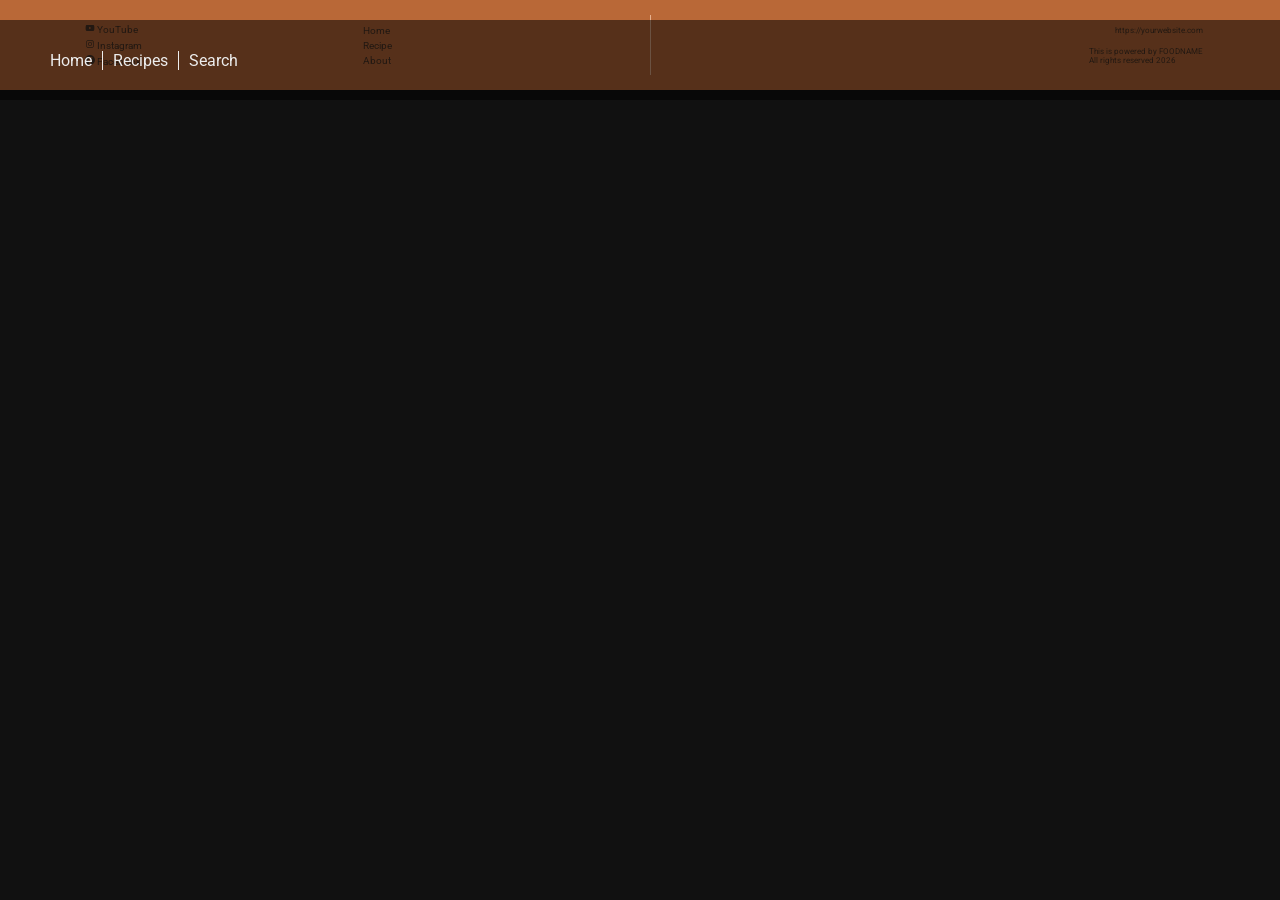
==== recipe-details.html @ 73b542ff "Initial commit" ====
<!DOCTYPE html>
<html lang="en">

<head>
    <meta charset="UTF-8">
    <meta name="viewport" content="width=device-width, initial-scale=1.0">
    <title>Document</title>

    <link rel="preconnect" href="https://fonts.googleapis.com">
    <link rel="preconnect" href="https://fonts.gstatic.com" crossorigin>
    <link href="https://fonts.googleapis.com/css2?family=Roboto:ital,wght@0,100..900;1,100..900&display=swap"
        rel="stylesheet">

    <link rel="stylesheet" href="css/style.css">
</head>

<body>
    <div class="container">

        <!-- Navigation -->
        <nav class="navigation">
            <div class="menu-container">
                <ul>
                    <li><a href="index.html">Home</a></li>
                    <li><a href="">Recipes</a></li>
                    <li><a href="">Search</a></li>
                </ul>
            </div>

        </nav>

       






        
 <!-- Footer -->
        <section class="footer">


<footer class="site-footer">

    <!-- Social media links -->
    <div class="footer-social">

        <a href="https://www.youtube.com/">
            <i class="fa-brands fa-youtube"></i>
            <span><svg xmlns="http://www.w3.org/2000/svg" width="1em" height="1em" viewBox="0 0 1024 1024">
	<path d="M0 0h1024v1024H0z" fill="none" />
	<path fill="currentColor" d="M941.3 296.1a112.3 112.3 0 0 0-79.2-79.3C792.2 198 512 198 512 198s-280.2 0-350.1 18.7A112.12 112.12 0 0 0 82.7 296C64 366 64 512 64 512s0 146 18.7 215.9c10.3 38.6 40.7 69 79.2 79.3C231.8 826 512 826 512 826s280.2 0 350.1-18.8c38.6-10.3 68.9-40.7 79.2-79.3C960 658 960 512 960 512s0-146-18.7-215.9M423 646V378l232 133z" />
</svg>
                YouTube
                
</span>
        </a>

        <a href="https://www.instagram.com/">
            <i class="fa-brands fa-instagram"></i>
            <span> <svg xmlns="http://www.w3.org/2000/svg" width="1em" height="1em" viewBox="0 0 1024 1024">
	<path d="M0 0h1024v1024H0z" fill="none" />
	<path fill="currentColor" d="M512 306.9c-113.5 0-205.1 91.6-205.1 205.1S398.5 717.1 512 717.1S717.1 625.5 717.1 512S625.5 306.9 512 306.9m0 338.4c-73.4 0-133.3-59.9-133.3-133.3S438.6 378.7 512 378.7S645.3 438.6 645.3 512S585.4 645.3 512 645.3m213.5-394.6c-26.5 0-47.9 21.4-47.9 47.9s21.4 47.9 47.9 47.9s47.9-21.3 47.9-47.9a47.84 47.84 0 0 0-47.9-47.9M911.8 512c0-55.2.5-109.9-2.6-165c-3.1-64-17.7-120.8-64.5-167.6c-46.9-46.9-103.6-61.4-167.6-64.5c-55.2-3.1-109.9-2.6-165-2.6c-55.2 0-109.9-.5-165 2.6c-64 3.1-120.8 17.7-167.6 64.5C132.6 226.3 118.1 283 115 347c-3.1 55.2-2.6 109.9-2.6 165s-.5 109.9 2.6 165c3.1 64 17.7 120.8 64.5 167.6c46.9 46.9 103.6 61.4 167.6 64.5c55.2 3.1 109.9 2.6 165 2.6c55.2 0 109.9.5 165-2.6c64-3.1 120.8-17.7 167.6-64.5c46.9-46.9 61.4-103.6 64.5-167.6c3.2-55.1 2.6-109.8 2.6-165m-88 235.8c-7.3 18.2-16.1 31.8-30.2 45.8c-14.1 14.1-27.6 22.9-45.8 30.2C695.2 844.7 570.3 840 512 840s-183.3 4.7-235.9-16.1c-18.2-7.3-31.8-16.1-45.8-30.2c-14.1-14.1-22.9-27.6-30.2-45.8C179.3 695.2 184 570.3 184 512s-4.7-183.3 16.1-235.9c7.3-18.2 16.1-31.8 30.2-45.8s27.6-22.9 45.8-30.2C328.7 179.3 453.7 184 512 184s183.3-4.7 235.9 16.1c18.2 7.3 31.8 16.1 45.8 30.2c14.1 14.1 22.9 27.6 30.2 45.8C844.7 328.7 840 453.7 840 512s4.7 183.2-16.2 235.8" />
</svg>


                Instagram

            </span>
        </a>

        <a href="https://www.facebook.com/">
            <i class="fa-brands fa-facebook"></i>
            <span><svg xmlns="http://www.w3.org/2000/svg" width="1em" height="1em" viewBox="0 0 24 24">
	<path d="M0 0h24v24H0z" fill="none" />
	<g fill="none">
		<g clip-path="url(#SVGXv8lpc2Y)">
			<path fill="currentColor" fill-rule="evenodd" d="M0 12.067C0 18.034 4.333 22.994 10 24v-8.667H7V12h3V9.333c0-3 1.933-4.666 4.667-4.666c.866 0 1.8.133 2.666.266V8H15.8c-1.467 0-1.8.733-1.8 1.667V12h3.2l-.533 3.333H14V24c5.667-1.006 10-5.966 10-11.933C24 5.43 18.6 0 12 0S0 5.43 0 12.067" clip-rule="evenodd" />
		</g>
		<defs>
			<clipPath id="SVGXv8lpc2Y">
				<path fill="#fff" d="M0 0h24v24H0z" />
			</clipPath>
		</defs>
	</g>
</svg>

                Facebook
            </span>
        </a>

    </div>

    <!-- Navigation links -->
    <div class="footer-menu">

        <a href="#">Home</a>
        <a href="#">Recipe</a>
        <a href="#">About</a>

    </div>

    <!-- Vertical separator -->
    <div class="footer-divider"></div>

    <!-- Website information -->
    <div class="footer-info">

        <p class="footer-url">
            https://yourwebsite.com
        </p>

        <div class="footer-copyright">
            <i class="fa-regular fa-copyright"></i>
            <span> This is powered by FOODNAME<br>
            All rights reserved 2026</span>
        </div>

    </div>

</footer>




        </section>
---- css/style.css ----
:root{
/*Dimensions*/
    --width-full:100%;
    --width-12col: 1200px;

    /*Grid settings*/
    --grid-gap: 10px;
    --padding-default: 20px;

/*colours */
--background-color-navigation: #00000088;
--background-color-light: #ededed;
--background-color-dark-bg: #111111;
--primary-color: #bf5b23; 
--color-ligh: #ededed;
--color-dark: #373737;
--color-white: #ffffff;


/* color swatch for catagories */
--category-seafood: #3e30e2;
--category-chicken: #299c8e;
--category-meat: #d09189;
--category-veg: #298f3f;
--category-dessert: #9374eb;
--category-snacks: #9a951e;
--category-pasta: #bf5b23;
}


/* reset css*/
*{
    padding: 0;
    margin: 0;
    box-sizing: border-box;
}


/* data category setup */
div[data-category="seafood"] {
    border-left: 1px solid var(--category-seafood);
}

p[data-category="seafood"] {
    color: var(--category-seafood);
}

span[data-category="seafood"] {
    color: var(--category-seafood);
}

div[data-category="chicken"] {
    border-left: 1px solid var(--category-chicken);
}

p[data-category="chicken"] {
    color: var(--category-chicken);
}

span[data-category="chicken"] {
    color: var(--category-chicken);
}

div[data-category="vegetarian"] {
    border-left: 1px solid var(--category-veg);
}

p[data-category="vegetarian"] {
    color: var(--category-veg);
}

span[data-category="vegetarian"] {
    color: var(--category-veg);
}

div[data-category="pasta"] {
    border-left: 1px solid var(--category-pasta);
}

p[data-category="pasta"] {
    color: var(--category-pasta);
}

span[data-category="pasta"] {
    color: var(--category-pasta);
}

div[data-category="snacks"] {
    border-left: 1px solid var(--category-snacks);
}

p[data-category="snacks"] {
    color: var(--category-snacks);
}

span[data-category="snacks"] {
    color: var(--category-snacks);
}

div[data-category="meat"] {
    border-left: 1px solid var(--category-meat);
}

p[data-category="meat"] {
    color: var(--category-meat);
}

span[data-category="meat"] {
    color: var(--category-meat);
}

div[data-category="dessert"] {
    border-left: 1px solid var(--category-dessert);
}

p[data-category="dessert"] {
    color: var(--category-dessert);
}

span[data-category="dessert"] {
    color: var(--category-dessert);
}

body{
width: var(--width-full);
font-family: 'Roboto' , sans-serif;
background-color: var(--background-color-dark-bg);
position: relative;
}

.navigation,.hero, .image-section, .footer {
    width: var(--width-full);
}

.todays_recipes, .categories, .content-area {
    width: var(--width-12col); 
    margin: 0 auto 0 auto;
}

.container{
    display: grid;
    grid-template-rows: auto;
    gap: var(--grid-gap);
    width: var(--width-full);
}

.hamburger-menu{
    display: none;
}

.mobile-menu{
    display: none;
}

.navigation{
    width: var(--width-full);
    height: 80px;
    background-color: var(--background-color-navigation);
    padding: 20px;
    display: flex;
    justify-content: center;
    align-items: center;
    z-index: 10;
    position: absolute;
    top: 20px;
    left: 0;
}

.navigation.fixed{
    position: fixed;
    top: 0;
}


.menu-container{
    width: var(--width-12col);
}

.menu-container ul {
    display: flex;
}

.menu-container ul li{
    list-style: none;
}

.menu-container a {
    color: var(--background-color-light);
    text-decoration: none;
    padding: 0 10px;
    border-right: 1px solid var(--background-color-light);
}

.menu-container li:last-child a{
border: none;
}

.menu-container a:hover {
    color: var(--primary-color);
}

.hero{
    display: flex;
    justify-content: center;
    color: var(--background-color-light);
    width: var(--width-full);
    min-height: 600px;
    height: auto;
    margin: 0;
    background-image: url('https://picsum.photos/1920/800');
    background-size: cover;
    background-position: center;
}

.hero-container {
    display: grid;
    grid-template-columns: repeat(12, 1fr);
    grid-template-rows: auto auto auto;
    gap: var(--grid-gap);
    width: var(--width-12col);
}


.hero-text{
    grid-column: 1/span 4;
    grid-row: 1;
    margin-top: 200px;
}

.hero-text h4{
    font-size: 34px;
    font-weight: 400;

    text-shadow: 1px 1px #00000088;
}

.hero-text h6{
    font-size: 12px;
    font-weight: 400;
    margin: 5px 0;

    text-shadow: 1px 1px #00000088;
}

.hero-search{
    grid-column: 2/ span 3;
    grid-row: 2;
}

.search-box{
display: flex;
align-items: center;
position: relative;
}


.search-input{
background-color: transparent;
border-radius: 5px;
border-color: 1px solid var(--background-color-light);
outline: none;
color: var(--background-color-light);
padding: 10px 20px 10px 40px;
}

.search-input::placeholder {
    color: var(--background-color-light);
}

.search-icon {
    position: absolute;
    left: 10px;
    display: flex;
    align-items: center;
}

/* Todays recipes starts */
.todays_recipes{
    height: fit-content;
    width: var(--width-12col);
    display: grid;
    grid-template-columns: 1fr;
    grid-template-rows: 130px auto;
    gap: var(--grid-gap);
}


.todays_recipes_content_block_image img{
    height: 200px;
    width: 100%;
    background-size:cover;
    background-position: center;
}

.todays_recipes_headline {
    font-size: 37px;
    color: var(--background-color-light);
    height: 60px;
    font-weight:700;
    margin: 70px 0 0 0;
    display: flex;
    justify-content: flex-start;
    align-items: center;
    border-bottom: 1px solid var(--background-color-light);
    text-transform: uppercase;
}

.todays_recipes_content{
    display: grid;
    grid-template-columns: repeat(4, 1fr);
    gap: var(--grid-gap);
    height: fit-content;
    width: var(--width-12col);
}

.todays_recipes_content_block{
    background-color: var(--background-color-light);
    position: relative;
    display: flex;
    flex-direction: column;
    border-radius: 5px;
}

.todays_recipes_content_block_text{
    padding: 20px;
    color: var(--color-dark);
    display: flex;
    flex-direction: column;
    justify-content: space-between;
    flex: 1;
}

.todays_recipes_content_block_text h5{
    font-size: 20px;
    font-weight: 700;
    margin-bottom: 10px;
    text-transform: uppercase;
}

.todays_recipes_content_block_text p{
    font-size: 16px;
}


.todays_recipes_content_bottom_area{
    display: flex;
    justify-content: space-between;
    margin-top: 20px;
}

.todays_recipes_content_bottom_area_left{
    display: flex;
    flex-direction: column;
    justify-content: space-between;
    padding: 0 0 0 10px;
}

.todays_recipes_content_bottom_area_left p{
    font-size: 14px;
    font-weight: 400;
    text-transform: uppercase;
}

.todays_recipes_content_bottom_area_right button{
    background-color: var(--color-dark);
    border: 1px solid var(--color-ligh);
    font-size: 14px;
    font-weight: 700;
    cursor: pointer;
    padding: 8px 16px;
    border-radius: 5px;
}

.todays_recipes_content_bottom_area_right button a{
    color: var(--color-white);
    text-decoration: none;
    text-transform: uppercase;
    font-size: 12px;
    transition: 0.3s;
}

.todays_recipes_content_bottom_area_right button a:hover {
    color: var(--primary-color);
}

/* Categories section start */
.categories{
    width: var(--width-12col);
}

.categories_content{
    background-color: var(--background-color-light);
    /* add gradient */
    border-radius: 5px;
    margin: 10px auto;
    padding: 20px 0;
    display: flex;
    justify-content: space-evenly;
    gap: var(--grid-gap);
}

.categories_content_block {
    display: flex;
    justify-content: center;
    align-items: center;
    flex-direction: column;
    font-size: 16px;
    font-weight: 700;
    text-transform: uppercase;
}

.categories_content_block svg {
    font-size: 40px;
}

.categories_content_block p {
    padding-top: 5px;
}

.image_section{
    height: 400px;
    width: var(--width-full);
    display: flex;
    justify-content: center;
    background-image: url("https://picsum.photos/1920/400");
    background-size: cover;
    background-position: center;
    clip-path: polygon(0 0, 100% 15%, 100% 100%, 0% 100%);
}

.image_section_controller{
    width: var(--width-12col);
    display: grid;
    grid-template-columns: repeat(12, 1fr);
    grid-template-rows: 100px auto 50px;
}

.image_section_box{
    grid-row: 2;
    background-color: var(--background-color-light);
    height: fit-content;
    padding: 30px;
    grid-column: 9/span 4;
}

.image_section_box h4 {
    color: var(--primary-color);
    font-size: 22px;
    text-transform:uppercase ;
    font-weight: 700;
    padding: 10px 0;
}

.image_section_box p{
    color: var(--background-color-dark-bg);
    font-size: 16px;
}


/* In the Kitchen */

.in_the_kitchen {
    font-size: 37px;
    color: var(--background-color-light);
    height: 60px;
    font-weight:700;
    margin: 70px;
    display: flex;
    justify-content: flex-start;
    align-items: center;
    border-bottom: 1px solid var(--background-color-light);
    text-transform: uppercase;
}

.in_the_kitchen{
    display: grid;
    grid-template-columns: repeat(4, 1fr);
    gap: var(--grid-gap);
    height: fit-content;
    width: var(--width-12col);
}


/* The six rectangles */
.kitchen-cards {
    display: grid;
    grid-template-columns: 1fr 1fr;
    gap: 0;
    width: 100%;
}

/* Every rectangle */
.card {
    min-width: 0;
    height: 320px;
}

/* Rectangles with text */
.text-card {
    background-color: #eaeaea;
    color: #333333;

    display: flex;
    align-items: center;
    padding: 35px;
}

/* Keep the text in a neat block */
.card-content {
    width: 100%;
    max-width: 380px;
    margin: 0 auto;
}

/* Small category label */
.category {
    font-size: 14px;
    font-weight: bold;
    margin-bottom: 10px;
}

.category::before {
    content: "";
    display: inline-block;
    width: 2px;
    height: 12px;
    background-color: #b96230;
    margin-right: 9px;
}

/* Orange heading */
.text-card h2 {
    color: #b96230;
    font-size: 20px;
    margin: 0 0 12px;
}

/* Description */
.text-card p:not(.category) {
    font-size: 14px;
    line-height: 1.3;
    margin-bottom: 28px;
}

/* Button */
.card-button {
    display: inline-block;
    min-width: 155px;
    padding: 10px 25px;

    background-color: #333333;
    color: white;
    text-align: center;
    text-decoration: none;
    border-radius: 4px;
}

.card-button:hover {
    background-color: #b96230;
}

/* Rectangles containing photos */
.image-card {
    overflow: hidden;
}

.image-card img {
    width: 100%;
    height: 100%;
    display: block;
    object-fit: cover;
}




/* FOOTER BACKGROUND */
.site-footer {
    background-color: #b96837;
    color: #493326;

    width: 100%;
    min-height: 80px;

    display: grid;

    /* Four sections */
    grid-template-columns: 1fr 1fr 1px 2fr;

    align-items: center;

    padding: 15px 6%;
    gap: 20px;
}

/* SOCIAL MEDIA */
.footer-social {
    display: flex;
    flex-direction: column;
    gap: 4px;
}

.footer-social a {
    display: flex;
    align-items: center;
    gap: 8px;

    color: #493326;
    text-decoration: none;
    font-size: 10px;
}

.footer-social i {
    font-size: 11px;
}

/* MENU */
.footer-menu {
    display: flex;
    flex-direction: column;
    gap: 4px;
}

.footer-menu a {
    color: #493326;
    text-decoration: none;
    font-size: 10px;
}

/* VERTICAL LINE */
.footer-divider {
    width: 1px;
    height: 60px;
    background-color: #e6b18f;
}

/* RIGHT SIDE */
.footer-info {
    display: flex;
    flex-direction: column;
    align-items: flex-end;
    gap: 12px;
}

.footer-url {
    font-size: 8px;
    margin: 0;
    overflow-wrap: anywhere;
    text-align: right;
}

.footer-copyright {
    display: flex;
    align-items: center;
    gap: 6px;
    font-size: 8px;
    text-align: left;
}

.footer-copyright i {
    font-size: 12px;
}

.footer-social a:hover,
.footer-menu a:hover {
    color: #ffffff;
}




/* MOBILE */
@media (max-width: 600px) {

    .site-footer {
        grid-template-columns: 1fr 1fr;
        gap: 25px;
        padding: 25px;
    }

    .footer-divider {
        display: none;
    }

    .footer-info {
        align-items: flex-start;
    }

}







@media (width <= 768px) {
    :root{
        --width-12col: 100%;
    }

    body{}

.menu-container{
    display:none;
}

    .hamburger-menu{
        display: block;
        font-size: 24px;
        color: var(--color-ligh);
    }

    .mobile-menu{
        display: block;
        position: fixed;
        top: 0;
        right: 0;
        width: 250px;
        height: 100%;
        background-color: var(--color-dark);
        opacity: 0;
        z-index: 1000;
        visibility: hidden;
        transform: translateX(100%);
    }

    .mobile-menu.open{
        transform: translateX(0);
        visibility: visible;
        opacity: 1;
    }

    .mobile-menu ul{
        padding: 0;
    }

    .menu-mobile ul li {
        list-style: none;
        padding: 15px;
    }

    .mobile-menu ul li a {
        text-decoration: none;
        color: var(--color-ligh);
        text-transform: uppercase;
        font-weight: 700;
        padding: 12px;
    }

    .todays_recipes_content {
        grid-template-columns: repeat(1, 1fr);
        margin: 0 auto;
        width: calc(100% - 20px);

    }

    .categories_content{
        flex-wrap: wrap;
        justify-content: flex-start;
        
    }

    .categories_content_block{
        width: 30%;

    }

    .image_section{
        display: none;
    }

    /*no sure if leave it like this or center it or some*/
    .hero-text{
    grid-column: 2 / span 4;
    grid-row: 1;
    margin-top: 150px;
    color: var(--background-color-light);
    }

    /*no va no se que le pica*/

   .hero-search{
    justify-content: center;
    }








}
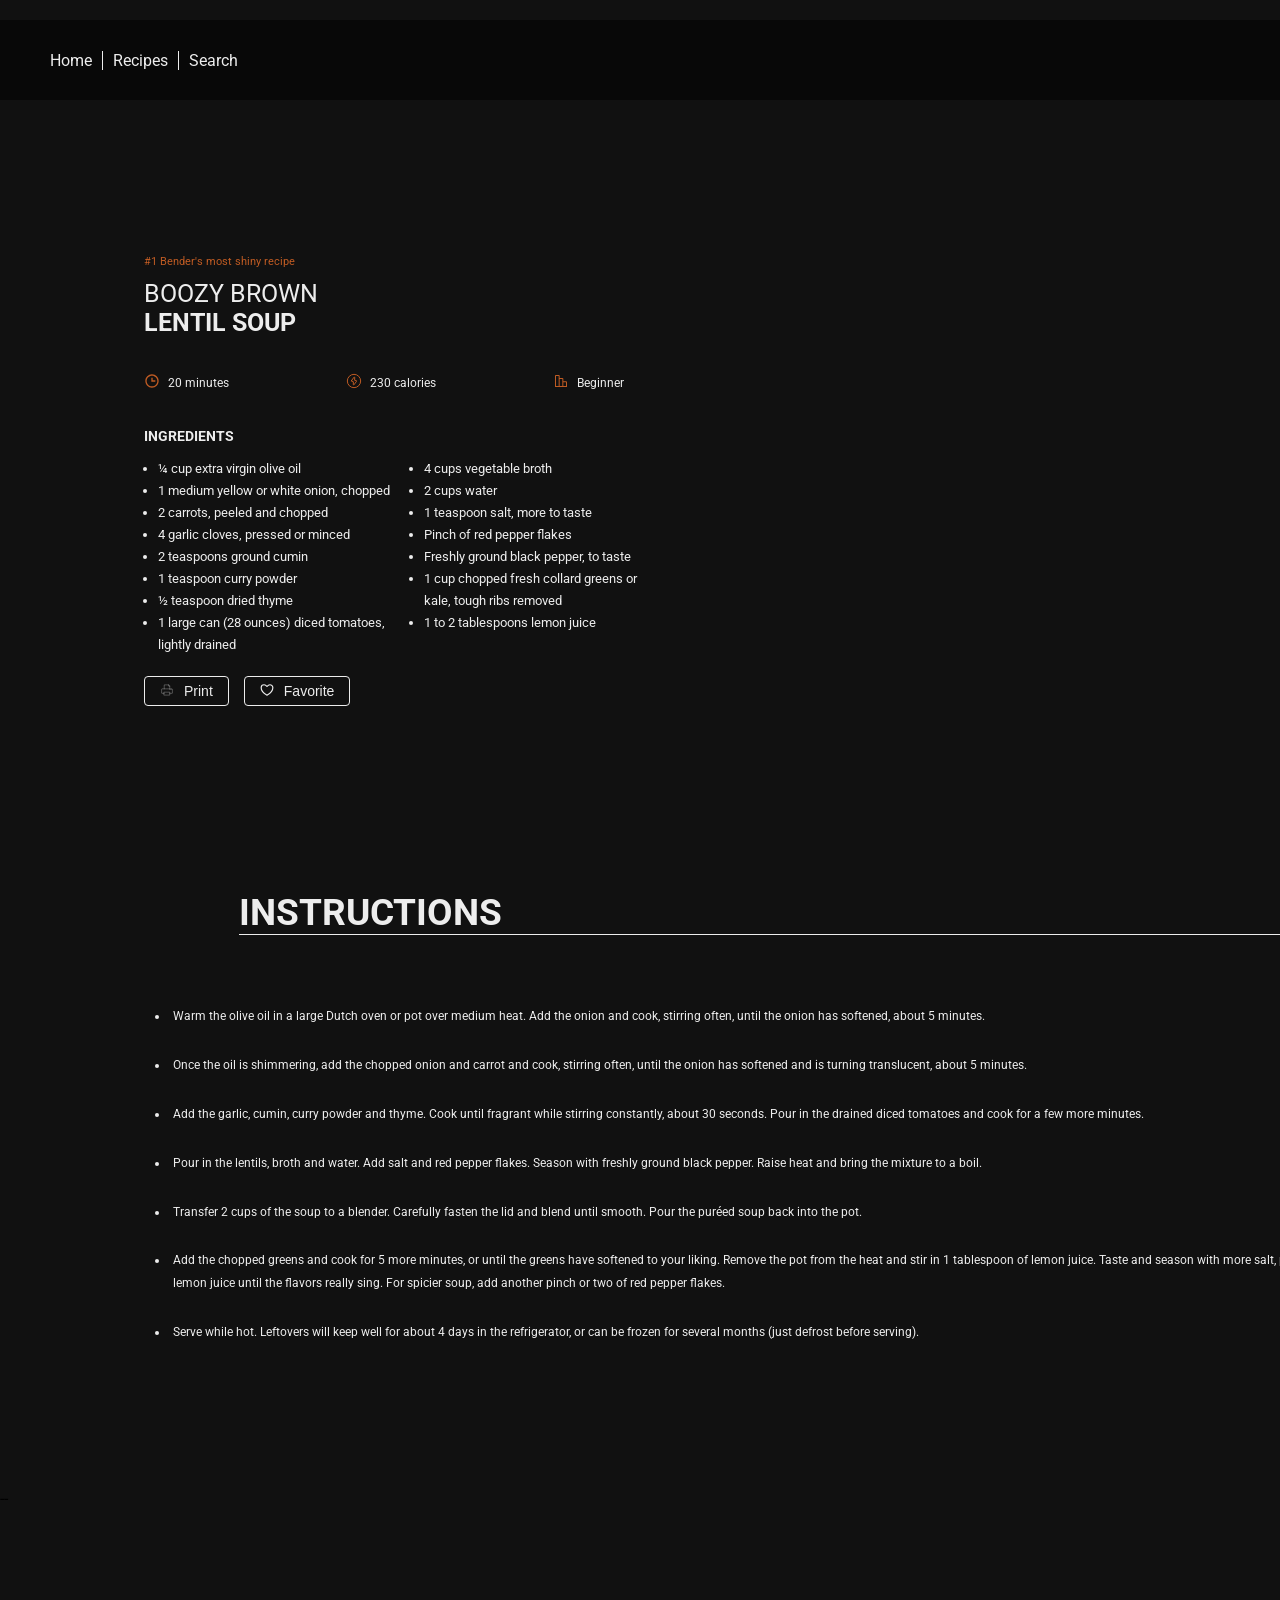
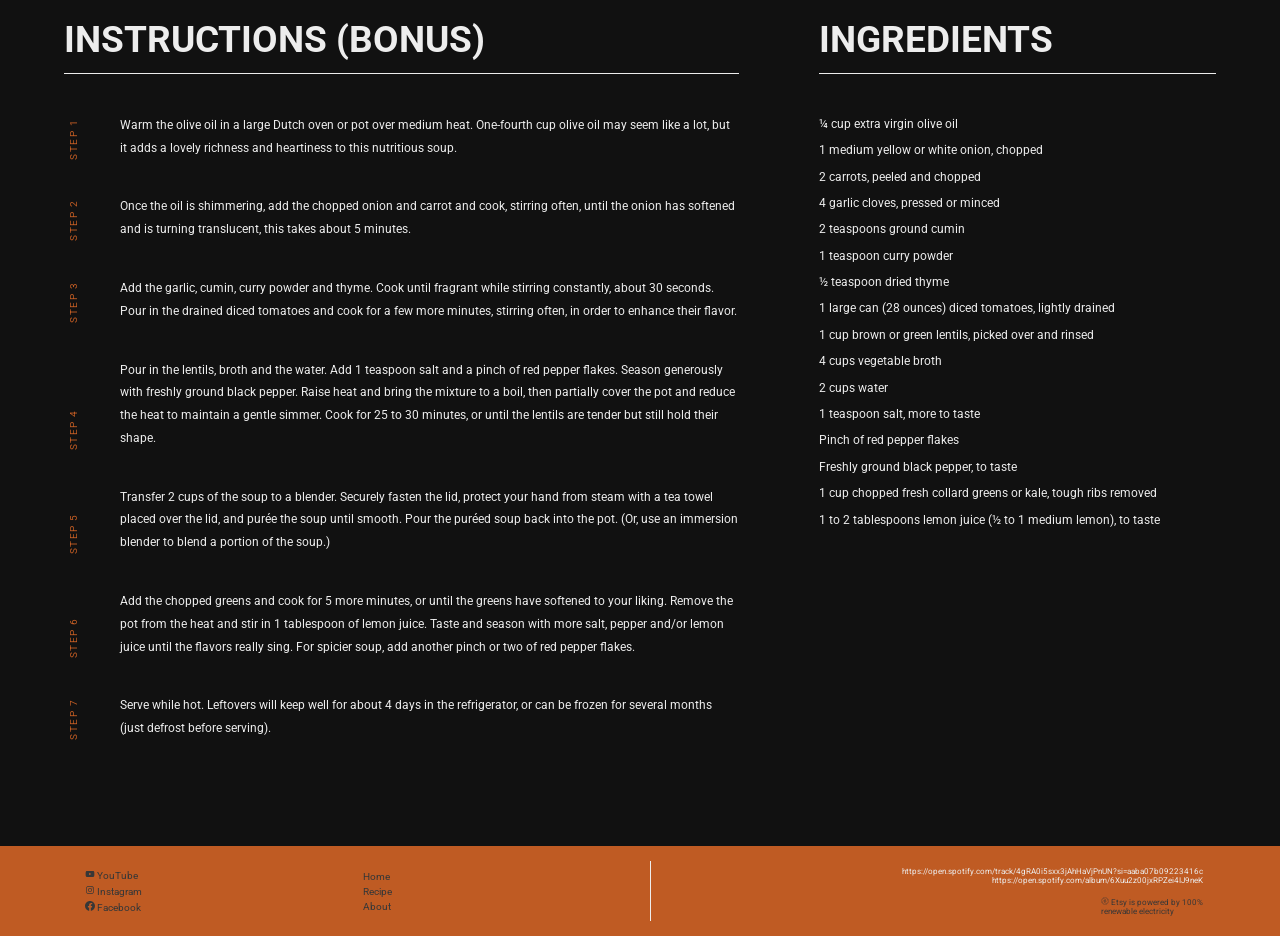
==== commit 23c67846: "commit" ====
--- a/recipe-details.html
+++ b/recipe-details.html
@@ -23,21 +23,300 @@
                 <ul>
                     <li><a href="index.html">Home</a></li>
                     <li><a href="">Recipes</a></li>
-                    <li><a href="">Search</a></li>
+                    <li><a href="search.html">Search</a></li>
                 </ul>
             </div>
 
+            <div class="hamburger-menu">
+                <span>
+                <svg xmlns="http://www.w3.org/2000/svg" width="1em" height="1em" viewBox="0 0 16 16">
+	<path d="M0 0h16v16H0z" fill="none" />
+	<path fill="none" stroke="currentColor" stroke-linecap="round" stroke-linejoin="round" stroke-width="1.5" d="m2.75 12.25h10.5m-10.5-4h10.5m-10.5-4h10.5" />
+</svg>
+                </span>
+            </div>
         </nav>
 
-       
-
-
-
-
+
+<div class="mobile-menu">
+                <ul>
+                    <li><a href="index.html">Home</a></li>
+                    <li><a href="">Recipes</a></li>
+                    <li><a href="search.html">Search</a></li>
+                </ul>
+</div>
+
+        </nav>
+
+        <!-- recipe page  -->
+
+<section class="recipe-page">
+
+    <!-- RECIPE TOP SECTION -->
+    <div class="recipe-top">
+
+        <!-- LEFT SIDE: RECIPE INFORMATION -->
+        <div class="recipe-info">
+
+            <p class="recipe-category">#1 Bender's most shiny recipe</p>
+
+            <h1>
+                BOOZY BROWN<br>
+                <strong>LENTIL SOUP</strong>
+            </h1>
+
+            <!-- RECIPE DETAILS -->
+            <div class="recipe-details">
+
+                <div class="detail">
+                    <span>
+                        <svg xmlns="http://www.w3.org/2000/svg" width="1em" height="1em" viewBox="0 0 24 24">
+	<path d="M0 0h24v24H0z" fill="none" />
+	<path fill="currentColor" d="M12 2C6.486 2 2 6.486 2 12s4.486 10 10 10s10-4.486 10-10S17.514 2 12 2m0 18c-4.411 0-8-3.589-8-8s3.589-8 8-8s8 3.589 8 8s-3.589 8-8 8" />
+	<path fill="currentColor" d="M13 7h-2v6h6v-2h-4z" />
+</svg>
+                    </span>
+                    <p>20 minutes</p>
+                </div>
+
+
+
+                <div class="detail">
+                    <span>
+                        <svg xmlns="http://www.w3.org/2000/svg" width="1em" height="1em" viewBox="0 0 24 24">
+	<path d="M0 0h24v24H0z" fill="none" />
+	<g fill="none" stroke="currentColor" stroke-width="1.5">
+		<circle cx="12" cy="12" r="10" />
+		<path stroke-linecap="round" stroke-linejoin="round" d="m8.129 11.598l3.999-5.39c.313-.422.899-.16.899.402v4.172c0 .336.23.609.514.609h1.944c.442 0 .678.618.386 1.011l-3.999 5.39c-.313.422-.899.16-.899-.402v-4.172c0-.336-.23-.609-.514-.609H8.515c-.441 0-.677-.618-.385-1.011" />
+	</g>
+</svg>
+                    </span>
+                    <p>230 calories</p>
+                </div>
+
+                <div class="detail">
+                    <span>
+                        <svg xmlns="http://www.w3.org/2000/svg" width="1em" height="1em" viewBox="0 0 24 24">
+	<path d="M0 0h24v24H0z" fill="none" />
+	<path fill="currentColor" d="M19.75 12.5H15.5V8.75c0-.69-.56-1.25-1.25-1.25H10V4.25C10 3.56 9.44 3 8.75 3h-4.5C3.56 3 3 3.56 3 4.25V21h18v-7.25c0-.69-.56-1.25-1.25-1.25m-15.25 7v-15h4v15zm9.5 0h-4V9h4zm5.5 0h-4V14h4z" />
+</svg>
+                    </span>
+                    <p>Beginner</p>
+                </div>
+
+            </div>
+
+
+            <!-- INGREDIENTS -->
+            <h3>INGREDIENTS</h3>
+
+            <div class="ingredients">
+
+                <ul>
+                    <li>¼ cup extra virgin olive oil</li>
+                    <li>1 medium yellow or white onion, chopped</li>
+                    <li>2 carrots, peeled and chopped</li>
+                    <li>4 garlic cloves, pressed or minced</li>
+                    <li>2 teaspoons ground cumin</li>
+                    <li>1 teaspoon curry powder</li>
+                    <li>½ teaspoon dried thyme</li>
+                    <li class="last">1 large can (28 ounces) diced tomatoes, lightly drained</li>
+                </ul>
+
+                <ul>
+                    <li>4 cups vegetable broth</li>
+                    <li>2 cups water</li>
+                    <li>1 teaspoon salt, more to taste</li>
+                    <li>Pinch of red pepper flakes</li>
+                    <li>Freshly ground black pepper, to taste</li>
+                    <li>1 cup chopped fresh collard greens or kale, tough ribs removed</li>
+                    <li>1 to 2 tablespoons lemon juice</li>
+                </ul>
+
+            </div>
+
+            <!-- BUTTONS -->
+            <div class="recipe-buttons">
+                <button> 
+                    <div class="recipe-buttons">
+                    <span>
+                        <svg xmlns="http://www.w3.org/2000/svg" width="1em" height="1em" viewBox="0 0 48 48">
+	<path d="M0 0h48v48H0z" fill="none" />
+	<path fill="none" stroke="currentColor" stroke-linecap="round" stroke-linejoin="round" d="M14.517 35.415H6.403a.903.903 0 0 1-.903-.903V21.008c0-.498.404-.902.903-.902h35.194c.499 0 .903.404.903.902v13.504a.903.903 0 0 1-.903.903h-8.114" />
+	<path fill="none" stroke="currentColor" stroke-linecap="round" stroke-linejoin="round" d="M14.517 31.437h18.966v10.13H14.517zm0-11.331V6.433h14.966l4 4v9.673" />
+	<path fill="none" stroke="currentColor" stroke-linecap="round" stroke-linejoin="round" d="M29.483 6.433v4h4" />
+	<circle cx="39.852" cy="22.898" r=".75" fill="currentColor" />
+	<circle cx="36.835" cy="22.898" r=".75" fill="currentColor" />
+	<circle cx="33.819" cy="22.898" r=".75" fill="currentColor" />
+</svg>
+
+                    </span>
+                    Print
+                </button>
+
+                <button>
+                    <div class="recipe-buttons">
+                    <span>
+                        <svg xmlns="http://www.w3.org/2000/svg" width="1em" height="1em" viewBox="0 0 24 24">
+	<path d="M0 0h24v24H0z" fill="none" />
+	<path fill="none" stroke="currentColor" stroke-linecap="round" stroke-linejoin="round" stroke-width="2" d="M7 3C4.239 3 2 5.216 2 7.95c0 2.207.875 7.445 9.488 12.74a.99.99 0 0 0 1.024 0C21.126 15.395 22 10.157 22 7.95C22 5.216 19.761 3 17 3s-5 3-5 3s-2.239-3-5-3" />
+</svg>
+
+
+                    </span>
+                    Favorite
+                </button>
+            </div>
+
+        </div>
+
+
+        <!-- RIGHT SIDE: FOOD IMAGE -->
+        <div class="recipe-image">
+            <img src="https://picsum.photos/400/400" alt="">
+        </div>
+
+    </div>
+
+
+    <!-- INSTRUCTIONS SECTION -->
+    <div class="instructions">
+
+                <!-- content area (in the kitchen) -->
+        <section class="in_the_kitchen">
+            <div class="in_the_kitchen_headline"> Instructions</div>
+            <div class="in_the_kitchen_content"></div>
+            
+             <div class="in_the _kitchen_block">
+            <div class="todays_recipes_content_block_text">
+            
+            <div class="todays_recipes_content_block_text_bottom">
+            </div>
+        </div>
+
+        </section>
 
 
         
- <!-- Footer -->
+
+        <ul>
+            <li>
+                Warm the olive oil in a large Dutch oven or pot over medium heat.
+                Add the onion and cook, stirring often, until the onion has softened,
+                about 5 minutes.
+            </li>
+
+            <li>
+                Once the oil is shimmering, add the chopped onion and carrot
+                and cook, stirring often, until the onion has softened and
+                is turning translucent, about 5 minutes.
+            </li>
+
+            <li>
+                Add the garlic, cumin, curry powder and thyme. Cook until fragrant
+                while stirring constantly, about 30 seconds. Pour in the drained
+                diced tomatoes and cook for a few more minutes.
+            </li>
+
+            <li>
+                Pour in the lentils, broth and water. Add salt and red pepper flakes.
+                Season with freshly ground black pepper. Raise heat and bring
+                the mixture to a boil.
+            </li>
+
+            <li>
+                Transfer 2 cups of the soup to a blender. Carefully fasten the lid
+                and blend until smooth. Pour the puréed soup back into the pot.
+            </li>
+
+            <li>
+                Add the chopped greens and cook for 5 more minutes, or until the greens have softened to your liking. Remove the 
+                pot from the heat and stir in 1 tablespoon of lemon juice. Taste and season with more salt, pepper and/or lemon juice
+                until the flavors really sing. For spicier soup, add another pinch or two of red pepper flakes.
+            </li>
+
+            <li>
+                Serve while hot. Leftovers will keep well for about 4 days in the refrigerator, or can be frozen for several months (just 
+                defrost before serving).
+            </li>
+        </ul>
+
+    </div>
+
+</section>
+
+
+--
+
+ <!-- INSTRUCTIONS (BONUS) + INGREDIENTS -->
+  <section class="bonus">
+    <div class="bonus-steps">
+      <h2>Instructions (Bonus)</h2>
+
+      <div class="step">
+        <span class="step-label">Step 1</span>
+        <p>Warm the olive oil in a large Dutch oven or pot over medium heat. One-fourth cup olive oil may seem like a lot, but it adds a lovely richness and heartiness to this nutritious soup.</p>
+      </div>
+      <div class="step">
+        <span class="step-label">Step 2</span>
+        <p>Once the oil is shimmering, add the chopped onion and carrot and cook, stirring often, until the onion has softened and is turning translucent, this takes about 5 minutes.</p>
+      </div>
+      <div class="step">
+        <span class="step-label">Step 3</span>
+        <p>Add the garlic, cumin, curry powder and thyme. Cook until fragrant while stirring constantly, about 30 seconds. Pour in the drained diced tomatoes and cook for a few more minutes, stirring often, in order to enhance their flavor.</p>
+      </div>
+      <div class="step">
+        <span class="step-label">Step 4</span>
+        <p>Pour in the lentils, broth and the water. Add 1 teaspoon salt and a pinch of red pepper flakes. Season generously with freshly ground black pepper. Raise heat and bring the mixture to a boil, then partially cover the pot and reduce the heat to maintain a gentle simmer. Cook for 25 to 30 minutes, or until the lentils are tender but still hold their shape.</p>
+      </div>
+      <div class="step">
+        <span class="step-label">Step 5</span>
+        <p>Transfer 2 cups of the soup to a blender. Securely fasten the lid, protect your hand from steam with a tea towel placed over the lid, and purée the soup until smooth. Pour the puréed soup back into the pot. (Or, use an immersion blender to blend a portion of the soup.)</p>
+      </div>
+      <div class="step">
+        <span class="step-label">Step 6</span>
+        <p>Add the chopped greens and cook for 5 more minutes, or until the greens have softened to your liking. Remove the pot from the heat and stir in 1 tablespoon of lemon juice. Taste and season with more salt, pepper and/or lemon juice until the flavors really sing. For spicier soup, add another pinch or two of red pepper flakes.</p>
+      </div>
+      <div class="step">
+        <span class="step-label">Step 7</span>
+        <p>Serve while hot. Leftovers will keep well for about 4 days in the refrigerator, or can be frozen for several months (just defrost before serving).</p>
+      </div>
+    </div>
+
+    <aside class="bonus-ingredients">
+      <h2>Ingredients</h2>
+      <ul>
+        <li>¼ cup extra virgin olive oil</li>
+        <li>1 medium yellow or white onion, chopped</li>
+        <li>2 carrots, peeled and chopped</li>
+        <li>4 garlic cloves, pressed or minced</li>
+        <li>2 teaspoons ground cumin</li>
+        <li>1 teaspoon curry powder</li>
+        <li>½ teaspoon dried thyme</li>
+        <li>1 large can (28 ounces) diced tomatoes, lightly drained</li>
+        <li>1 cup brown or green lentils, picked over and rinsed</li>
+        <li>4 cups vegetable broth</li>
+        <li>2 cups water</li>
+        <li>1 teaspoon salt, more to taste</li>
+        <li>Pinch of red pepper flakes</li>
+        <li>Freshly ground black pepper, to taste</li>
+        <li>1 cup chopped fresh collard greens or kale, tough ribs removed</li>
+        <li>1 to 2 tablespoons lemon juice (½ to 1 medium lemon), to taste</li>
+      </ul>
+    </aside>
+  </section>
+
+
+
+
+
+
+
+
+
+
+        
+<!-- Footer -->
         <section class="footer">
 
 
@@ -46,8 +325,8 @@
     <!-- Social media links -->
     <div class="footer-social">
 
-        <a href="https://www.youtube.com/">
-            <i class="fa-brands fa-youtube"></i>
+        <a href="">
+            <i class=""></i>
             <span><svg xmlns="http://www.w3.org/2000/svg" width="1em" height="1em" viewBox="0 0 1024 1024">
 	<path d="M0 0h1024v1024H0z" fill="none" />
 	<path fill="currentColor" d="M941.3 296.1a112.3 112.3 0 0 0-79.2-79.3C792.2 198 512 198 512 198s-280.2 0-350.1 18.7A112.12 112.12 0 0 0 82.7 296C64 366 64 512 64 512s0 146 18.7 215.9c10.3 38.6 40.7 69 79.2 79.3C231.8 826 512 826 512 826s280.2 0 350.1-18.8c38.6-10.3 68.9-40.7 79.2-79.3C960 658 960 512 960 512s0-146-18.7-215.9M423 646V378l232 133z" />
@@ -57,8 +336,8 @@
 </span>
         </a>
 
-        <a href="https://www.instagram.com/">
-            <i class="fa-brands fa-instagram"></i>
+        <a href="">
+            <i class=""></i>
             <span> <svg xmlns="http://www.w3.org/2000/svg" width="1em" height="1em" viewBox="0 0 1024 1024">
 	<path d="M0 0h1024v1024H0z" fill="none" />
 	<path fill="currentColor" d="M512 306.9c-113.5 0-205.1 91.6-205.1 205.1S398.5 717.1 512 717.1S717.1 625.5 717.1 512S625.5 306.9 512 306.9m0 338.4c-73.4 0-133.3-59.9-133.3-133.3S438.6 378.7 512 378.7S645.3 438.6 645.3 512S585.4 645.3 512 645.3m213.5-394.6c-26.5 0-47.9 21.4-47.9 47.9s21.4 47.9 47.9 47.9s47.9-21.3 47.9-47.9a47.84 47.84 0 0 0-47.9-47.9M911.8 512c0-55.2.5-109.9-2.6-165c-3.1-64-17.7-120.8-64.5-167.6c-46.9-46.9-103.6-61.4-167.6-64.5c-55.2-3.1-109.9-2.6-165-2.6c-55.2 0-109.9-.5-165 2.6c-64 3.1-120.8 17.7-167.6 64.5C132.6 226.3 118.1 283 115 347c-3.1 55.2-2.6 109.9-2.6 165s-.5 109.9 2.6 165c3.1 64 17.7 120.8 64.5 167.6c46.9 46.9 103.6 61.4 167.6 64.5c55.2 3.1 109.9 2.6 165 2.6c55.2 0 109.9.5 165-2.6c64-3.1 120.8-17.7 167.6-64.5c46.9-46.9 61.4-103.6 64.5-167.6c3.2-55.1 2.6-109.8 2.6-165m-88 235.8c-7.3 18.2-16.1 31.8-30.2 45.8c-14.1 14.1-27.6 22.9-45.8 30.2C695.2 844.7 570.3 840 512 840s-183.3 4.7-235.9-16.1c-18.2-7.3-31.8-16.1-45.8-30.2c-14.1-14.1-22.9-27.6-30.2-45.8C179.3 695.2 184 570.3 184 512s-4.7-183.3 16.1-235.9c7.3-18.2 16.1-31.8 30.2-45.8s27.6-22.9 45.8-30.2C328.7 179.3 453.7 184 512 184s183.3-4.7 235.9 16.1c18.2 7.3 31.8 16.1 45.8 30.2c14.1 14.1 22.9 27.6 30.2 45.8C844.7 328.7 840 453.7 840 512s4.7 183.2-16.2 235.8" />
@@ -70,8 +349,8 @@
             </span>
         </a>
 
-        <a href="https://www.facebook.com/">
-            <i class="fa-brands fa-facebook"></i>
+        <a href="">
+            <i class=""></i>
             <span><svg xmlns="http://www.w3.org/2000/svg" width="1em" height="1em" viewBox="0 0 24 24">
 	<path d="M0 0h24v24H0z" fill="none" />
 	<g fill="none">
@@ -108,13 +387,25 @@
     <div class="footer-info">
 
         <p class="footer-url">
-            https://yourwebsite.com
+            https://open.spotify.com/track/4gRA0i5sxx3jAhHaVjPnUN?si=aaba07b09223416c <br>
+            https://open.spotify.com/album/6Xuu2z00jxRPZei4IJ9neK
         </p>
 
         <div class="footer-copyright">
             <i class="fa-regular fa-copyright"></i>
-            <span> This is powered by FOODNAME<br>
-            All rights reserved 2026</span>
+
+            
+
+            <span><svg xmlns="http://www.w3.org/2000/svg" width="1em" height="1em" viewBox="0 0 24 24">
+	<path d="M0 0h24v24H0z" fill="none" />
+	<g fill="none" stroke="currentColor" stroke-linecap="round" stroke-width="1.5">
+		<path d="M2 10c.78-3.816 3.67-6.87 7.406-7.91c.314-.087.47-.131.555-.038c.085.094.022.248-.102.558L9 4.5M14 2c3.816.78 6.87 3.67 7.91 7.406c.087.314.131.47.038.555c-.094.085-.248.022-.558-.102L19.5 9m2.5 5c-.78 3.816-3.67 6.87-7.406 7.91c-.314.087-.47.131-.555.038c-.085-.094-.022-.248.102-.558L15 19.5M10 22c-3.816-.78-6.87-3.67-7.91-7.406c-.087-.314-.131-.47-.038-.555c.094-.085.248-.022.558.102L4.5 15" />
+		<path stroke-linejoin="round" d="m8.613 11.665l3.499-4.492c.274-.351.787-.132.787.336v3.476c0 .28.2.508.449.508h1.702c.386 0 .592.514.337.842l-3.499 4.492c-.274.351-.787.132-.787-.336v-3.476c0-.28-.2-.508-.449-.508H8.95c-.386 0-.593-.514-.337-.842" />
+	</g>
+</svg>
+            Etsy is powered by 100% <br>
+            renewable electricity
+            </span>
         </div>
 
     </div>
@@ -125,3 +416,18 @@
 
 
         </section>
+
+ </div>   
+ 
+  <script src="js/app.js"></script>
+</body>
+</html>
+
+
+
+
+
+
+
+
+        
--- a/css/style.css
+++ b/css/style.css
@@ -498,8 +498,8 @@
 
 /* Rectangles with text */
 .text-card {
-    background-color: #eaeaea;
-    color: #333333;
+    background-color: var(--color-ligh);
+    color: var(--color-dark);
 
     display: flex;
     align-items: center;
@@ -525,13 +525,13 @@
     display: inline-block;
     width: 2px;
     height: 12px;
-    background-color: #b96230;
+    background-color: var(--primary-color);
     margin-right: 9px;
 }
 
 /* Orange heading */
 .text-card h2 {
-    color: #b96230;
+    color: var(--primary-color);
     font-size: 20px;
     margin: 0 0 12px;
 }
@@ -549,15 +549,15 @@
     min-width: 155px;
     padding: 10px 25px;
 
-    background-color: #333333;
-    color: white;
+    background-color: var(--color-dark);
+    color: var(--color-white);
     text-align: center;
     text-decoration: none;
     border-radius: 4px;
 }
 
 .card-button:hover {
-    background-color: #b96230;
+    background-color:var(--primary-color);
 }
 
 /* Rectangles containing photos */
@@ -577,8 +577,8 @@
 
 /* FOOTER BACKGROUND */
 .site-footer {
-    background-color: #b96837;
-    color: #493326;
+    background-color: var(--primary-color);
+    color: var(--color-dark);
 
     width: 100%;
     min-height: 80px;
@@ -632,7 +632,7 @@
 .footer-divider {
     width: 1px;
     height: 60px;
-    background-color: #e6b18f;
+    background-color: var(--color-ligh);
 }
 
 /* RIGHT SIDE */
@@ -648,6 +648,7 @@
     margin: 0;
     overflow-wrap: anywhere;
     text-align: right;
+    color: var(--color-ligh);
 }
 
 .footer-copyright {
@@ -664,8 +665,611 @@
 
 .footer-social a:hover,
 .footer-menu a:hover {
-    color: #ffffff;
-}
+    color: var(--color-ligh);
+}
+
+
+
+/* GENERAL RECIPE SECTION */
+
+.recipe-page {
+    background-color:var(--background-color-dark-bg);
+    color: var(--color-ligh);
+    padding: 65px 0 30px;
+    font-family: 'Roboto', sans-serif;
+     width: 90%;
+     max-width: 1200px;
+    margin: 0 auto;
+}
+
+
+/* TOP SECTION */
+
+.recipe-top {
+    display: grid;
+    grid-template-columns: 60% 40%;
+    gap: 30px;
+    align-items: start;
+    color: var(--color-ligh);
+    padding-top: 110px;
+}
+
+
+/* RECIPE INFORMATION */
+
+.recipe-info {
+    padding-right: 10px;
+    margin: 80px;
+}
+
+.recipe-category {
+    color: var(--primary-color);
+    font-size: 11px;
+    margin-bottom: 12px;
+}
+
+.recipe-info h1 {
+    font-size: 25px;
+    font-weight: 400;
+    line-height: 1.15;
+    margin: 0;
+    color: var(--color-ligh);
+}
+
+.recipe-info h1 strong {
+    font-weight: 700;
+    color: var(--color-ligh);
+}
+
+
+/* RECIPE DETAILS */
+
+.recipe-details {
+    display: flex;
+    justify-content: space-between;
+    align-items: center;
+    margin: 35px 0;
+    max-width: 480px;
+}
+
+.detail {
+    display: flex;
+    align-items: center;
+    gap: 8px;
+}
+
+.detail span {
+    color: var(--primary-color);
+    font-size: 16px;
+}
+
+.detail p {
+    font-size: 12px;
+    margin: 0;
+}
+
+
+/* INGREDIENTS */
+
+.recipe-info h3 {
+    font-size: 14px;
+    margin-bottom: 14px;
+    color: var(--color-ligh);
+}
+
+.ingredients {
+    display: grid;
+    grid-template-columns: 1fr 1fr;
+    gap: 10px;              
+    color: var(--color-ligh);
+}
+
+.ingredients ul {
+    padding-left: 14px;     
+}
+
+.ingredients li {
+    font-size: 13px;        
+    line-height: 1.7;
+}
+
+.last{
+    margin-bottom: 20px;
+}
+
+
+/* RECIPE IMAGE */
+
+.recipe-image{
+    height: 400px;
+    width: var(--width-full);
+    display: flex;
+    justify-content: right;
+    background-image: url(https://picsum.photos/400/400);
+    background-size: right;
+    background-position: right;
+    clip-path: circle(50% at 50% 50%);
+    width: 100%;
+    max-width: 400px;
+}
+
+
+/* BUTTONS */
+
+.recipe-buttons {
+    display: flex;
+    gap: var(--grid-gap);
+    
+}
+
+.recipe-buttons button {
+    background: transparent;
+    color: var(--background-color-light);
+    border: 1px solid var(--color-ligh);
+    padding: 8px 15px;
+    font-size: 14px;
+    cursor: pointer;
+    border-radius: 4px;
+    display: flex;
+    align-items: center;
+    margin:0 5px 0 0;
+    justify-content: center;
+    height: 30px;
+
+}
+
+.recipe-buttons button:hover {
+    background-color: var(--primary-color);
+    border-color: var(--primary-color);
+}
+
+
+/* INSTRUCTIONS */
+
+.instructions {
+    margin-top: 35px;
+    width: var(--width-12col);
+    margin: 105px;
+
+}
+
+.instructions h2 {
+    font-size: 37px;
+    font-weight: 700;
+    text-transform: uppercase;
+    color: var(--color-ligh);
+    padding-bottom: 12px;
+    margin-bottom: 40px;
+    border-bottom: 1px solid var(--color-ligh);
+}
+
+.instructions ol {
+    padding-left: 18px;
+}
+
+.instructions li {
+    font-size: 12px;
+    line-height: 1.9;
+    padding-left: 4px;
+    margin-bottom: 26px;
+    color: var(--color-ligh);
+}
+
+
+
+
+/* -- BONUS SECTION -- */
+.bonus {
+    width: 90%;
+    max-width: 1200px;
+    margin: 100px auto 0;
+    padding-bottom: 60px;
+    display: grid;
+    grid-template-columns: 1.7fr 1fr;
+    gap: 80px;
+    color: var(--color-ligh);
+}
+
+.bonus h2 {
+    font-size: 37px;
+    font-weight: 700;
+    text-transform: uppercase;
+    padding-bottom: 12px;                      
+    margin-bottom: 40px;                       
+    border-bottom: 1px solid var(--color-ligh); 
+}
+
+.step {
+    display: grid;
+    grid-template-columns: 34px 1fr;
+    gap: 22px;
+    margin-bottom: 36px;
+    font-size: 12px;
+    line-height: 1.9;
+}
+
+.step-label {
+    color: var(--primary-color);
+    text-transform: uppercase;
+    font-size: 10px;
+    letter-spacing: 0.15em;
+    writing-mode: vertical-rl;
+    transform: rotate(180deg);
+    justify-self: start;
+    white-space: nowrap;
+}
+
+.bonus-ingredients ul {
+    list-style: none;
+    font-size: 12px;
+    line-height: 1.7;
+}
+
+.bonus-ingredients li {
+    margin-bottom: 6px;
+}
+
+
+
+
+/* -- CHICKEN RECIPE PAGE-- */
+
+/* GENERAL BACKGROUND */
+
+body {
+    background-color: #111111;
+    margin: 0;
+    padding: 0;
+    font-family: 'Roboto', sans-serif;
+    
+}
+
+
+/* MAIN PAGE */
+
+.page-container {
+    width: 90%;
+    max-width: var(--width-12col);
+    margin: 0 auto;
+    padding: 150px 0 60px;
+    color: var(--color-ligh);
+}
+
+
+/* BREADCRUMB */
+
+.chicken-category {
+    color: #8a8a8a;
+    font-size: 11px;
+    letter-spacing: 1px;
+    text-transform: uppercase;
+    margin-bottom: 30px;
+}
+
+
+/* TOP SECTION */
+
+.chicken-top {
+    display: grid;
+    grid-template-columns: 48% 52%;
+    gap: 45px;
+    align-items: stretch;
+}
+
+
+/* MAIN IMAGE */
+
+.chicken-main-image {
+    width: 100%;
+    min-height: 520px;
+    overflow: hidden;
+}
+
+.chicken-main-image img {
+    width: 100%;
+    height: 100%;
+    object-fit: cover;
+    display: block;
+}
+
+
+/*  RECIPE INFORMATION */
+
+.chicken-info {
+    padding: 10px 0 0 10px;
+}
+
+
+.chicken-info h1 {
+    color: var(--primary-color);
+    font-size: 42px;
+    font-weight: 700;
+    letter-spacing: 2px;
+    margin: 0 0 18px;
+}
+
+
+.chicken-description {
+    color: var(--color-ligh);
+    font-size: 14px;
+    line-height: 1.7;
+    max-width: 330px;
+    margin-bottom: 30px;
+}
+
+
+/* RECIPE DETAILS*/
+
+.chicken-details {
+    display: flex;
+    justify-content: flex-start;
+    gap: 35px;
+    padding: 18px 0;
+    border-top: 1px solid #333333;
+    border-bottom: 1px solid #333333;
+    margin-bottom: 30px;
+}
+
+
+.chicken-details div {
+    display: flex;
+    align-items: center;
+    gap: 8px;
+}
+
+
+.chicken-details span {
+    display: flex;
+    align-items: center;
+    color: var(--primary-color);
+    font-size: 18px;
+}
+
+
+.chicken-details p {
+    color: var(--color-ligh);
+    font-size: 11px;
+    margin: 0;
+}
+
+
+/* INGREDIENTS*/
+
+.chicken-info h3 {
+    font-size: 13px;
+    font-weight: 700;
+    letter-spacing: 2px;
+    margin-bottom: 15px;
+}
+
+
+.chicken-ingredients ul {
+    padding-left: 18px;
+    margin: 0;
+}
+
+
+.chicken-ingredients li {
+    color: var(--color-ligh);
+    font-size: 12px;
+    line-height: 1.9;
+}
+
+
+/* INSTRUCTIONS */
+
+.chicken-instructions {
+    width: 100%;
+    margin-top: 80px;
+}
+
+
+.chicken-instructions h2 {
+    font-size: 34px;
+    font-weight: 700;
+    letter-spacing: 2px;
+    text-transform: uppercase;
+    padding-bottom: 18px;
+    margin-bottom: 35px;
+    border-bottom: 1px solid #555555;
+}
+
+
+.chicken-instructions ol {
+    padding-left: 18px;
+    max-width: 62%;
+}
+
+
+.chicken-instructions li {
+    color: var(--color-ligh);
+    font-size: 12px;
+    line-height: 1.8;
+    margin-bottom: 22px;
+    padding-left: 3px;
+}
+
+
+.chicken-instructions li strong {
+    display: block;
+    color: var(--color-ligh);
+    font-size: 13px;
+    margin-bottom: 6px;
+}
+
+
+/*  CHEF'S ADVICE */
+
+.chicken-advice {
+    width: 52%;
+    min-height: 230px;
+    margin: 60px 0 0 auto;
+    display: grid;
+    grid-template-columns: 1fr 1fr;
+    background-color: var(--background-color-light);
+    color: var(--color-dark);
+}
+
+
+.chicken-advice-text {
+    padding: 30px 25px;
+}
+
+
+.chicken-advice-text h2 {
+    color: var(--primary-color);
+    font-size: 22px;
+    line-height: 1.2;
+    letter-spacing: 1px;
+    margin: 0 0 18px;
+}
+
+
+.chicken-advice-text p {
+    font-size: 10px;
+    line-height: 1.8;
+    letter-spacing: 0.5px;
+    text-transform: uppercase;
+    margin: 0;
+}
+
+
+.chicken-advice-image {
+    width: 100%;
+    height: 100%;
+    overflow: hidden;
+}
+
+
+.chicken-advice-image img {
+    width: 100%;
+    height: 100%;
+    object-fit: cover;
+    display: block;
+}
+
+
+/* BOTTOM IMAGE */
+
+.chicken-bottom-image {
+    width: 55%;
+    height: 520px;
+    margin-top: 60px;
+    overflow: hidden;
+}
+
+
+.chicken-bottom-image img {
+    width: 100%;
+    height: 100%;
+    object-fit: cover;
+    display: block;
+}
+
+
+
+
+
+
+/* FOOTER BACKGROUND */
+.site-footer {
+    background-color: var(--primary-color);
+    color: var(--color-dark);
+
+    width: 100%;
+    min-height: 80px;
+
+    display: grid;
+
+    /* Four sections */
+    grid-template-columns: 1fr 1fr 1px 2fr;
+
+    align-items: center;
+
+    padding: 15px 6%;
+    gap: 20px;
+}
+
+/* SOCIAL MEDIA */
+.footer-social {
+    display: flex;
+    flex-direction: column;
+    gap: 4px;
+}
+
+.footer-social a {
+    display: flex;
+    align-items: center;
+    gap: 8px;
+
+    color: var(--color-dark);
+    text-decoration: none;
+    font-size: 10px;
+}
+
+.footer-social i {
+    font-size: 11px;
+}
+
+/* MENU */
+.footer-menu {
+    display: flex;
+    flex-direction: column;
+    gap: 4px;
+}
+
+.footer-menu a {
+    color: var(--color-dark);
+    text-decoration: none;
+    font-size: 10px;
+}
+
+/* VERTICAL LINE */
+.footer-divider {
+    width: 1px;
+    height: 60px;
+    background-color: var(--color-ligh);
+}
+
+/* RIGHT SIDE */
+.footer-info {
+    display: flex;
+    flex-direction: column;
+    align-items: flex-end;
+    gap: 12px;
+}
+
+.footer-url {
+    font-size: 8px;
+    margin: 0;
+    overflow-wrap: anywhere;
+    text-align: right;
+    color: var(--color-ligh);
+}
+
+.footer-copyright {
+    display: flex;
+    align-items: center;
+    gap: 6px;
+    font-size: 8px;
+    text-align: left;
+}
+
+.footer-copyright i {
+    font-size: 12px;
+}
+
+.footer-social a:hover,
+.footer-menu a:hover {
+    color: var(--color-ligh);
+}
+
+
+
+
+
+
+
 
 
 
@@ -700,7 +1304,7 @@
         --width-12col: 100%;
     }
 
-    body{}
+    
 
 .menu-container{
     display:none;
@@ -788,8 +1392,73 @@
 
 
 
-
-
-
-
-}+      .page-container {
+        padding: 120px 0 40px;
+    }
+
+    .chicken-top {
+        grid-template-columns: 1fr;
+        gap: 25px;
+    }
+
+    .chicken-main-image {
+        min-height: 320px;
+    }
+
+    .chicken-info {
+        padding: 0;
+    }
+
+    .chicken-info h1 {
+        font-size: 32px;
+    }
+
+    .chicken-description {
+        max-width: 100%;
+    }
+
+    .chicken-details {
+        flex-wrap: wrap;
+        gap: 20px;
+    }
+
+    .chicken-instructions {
+        margin-top: 50px;
+    }
+
+    .chicken-instructions h2 {
+        font-size: 26px;
+    }
+
+    .chicken-instructions ol {
+        max-width: 100%;
+    }
+
+    .chicken-advice {
+        width: 100%;
+        grid-template-columns: 1fr;
+    }
+
+    .chicken-advice-image {
+        height: 220px;
+    }
+
+    .chicken-bottom-image {
+        width: 100%;
+        height: 320px;
+    }
+
+
+
+
+
+
+
+}
+
+
+
+
+
+
+
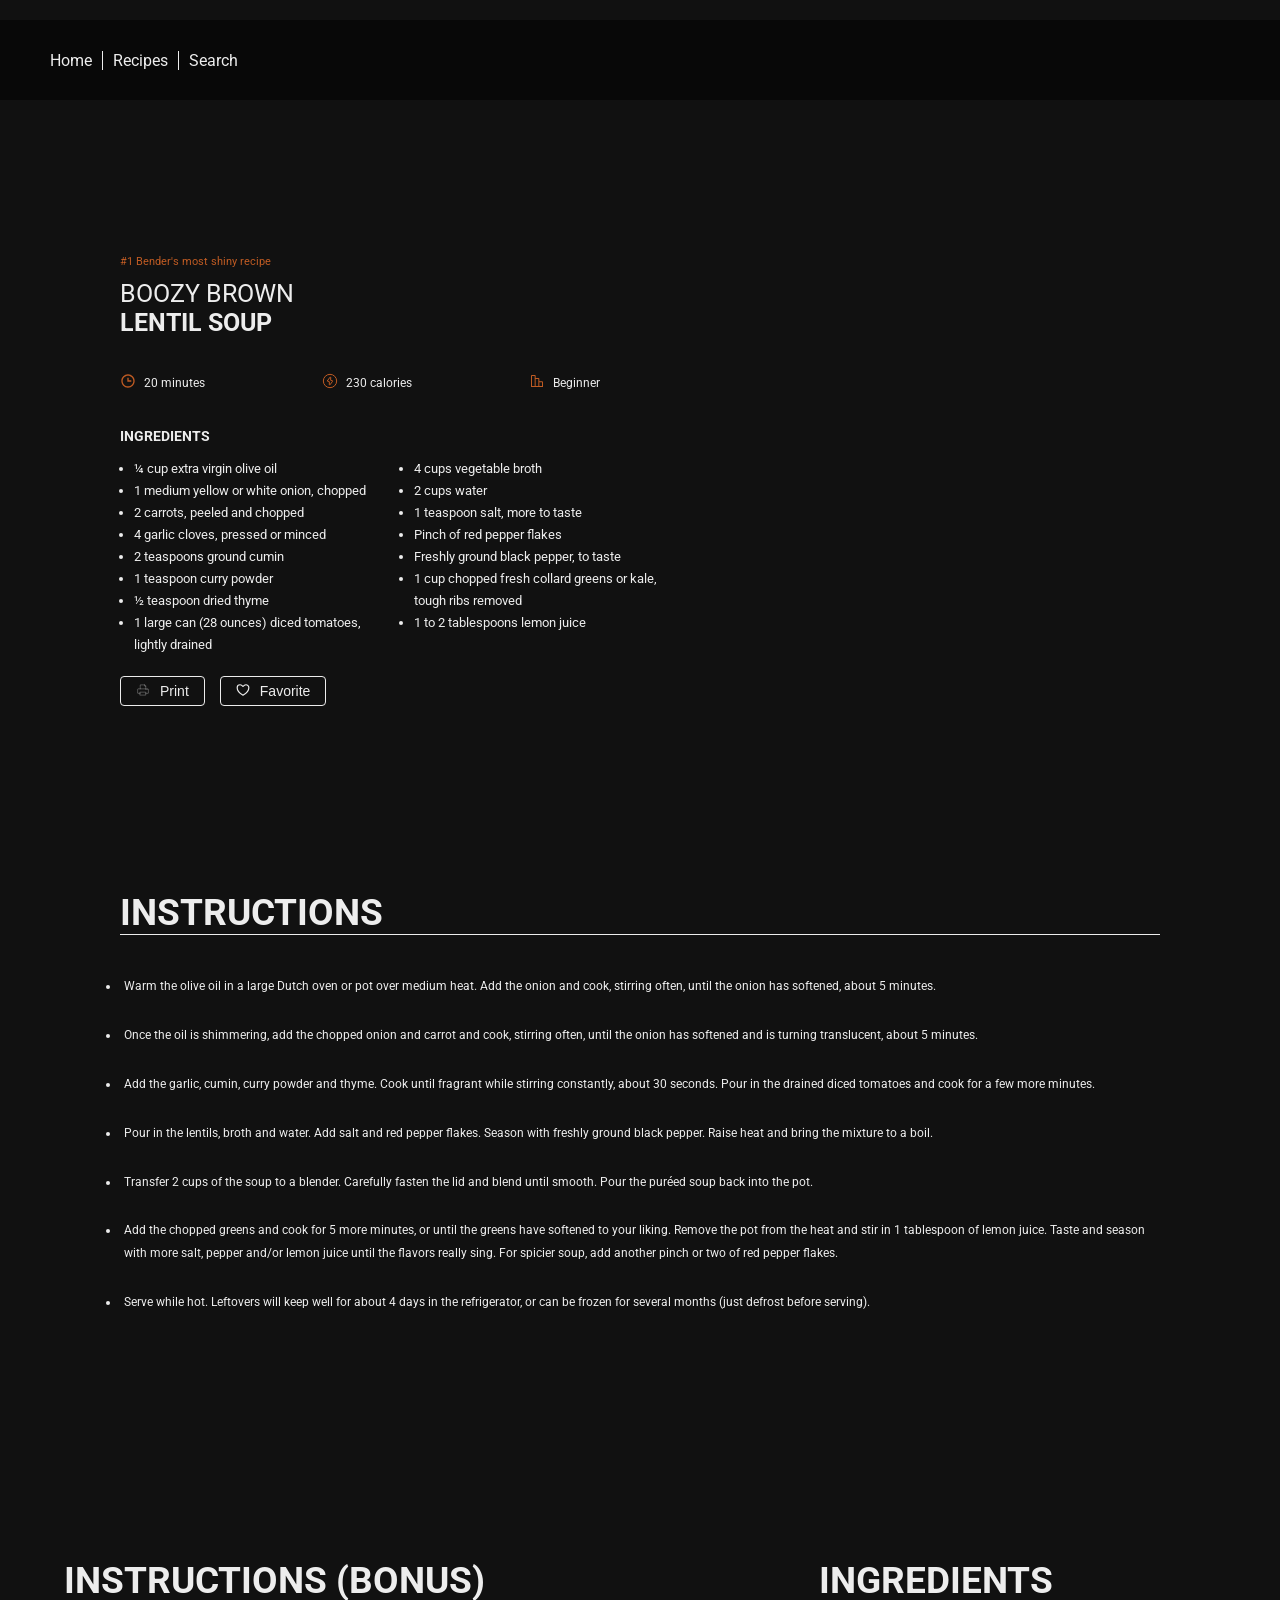
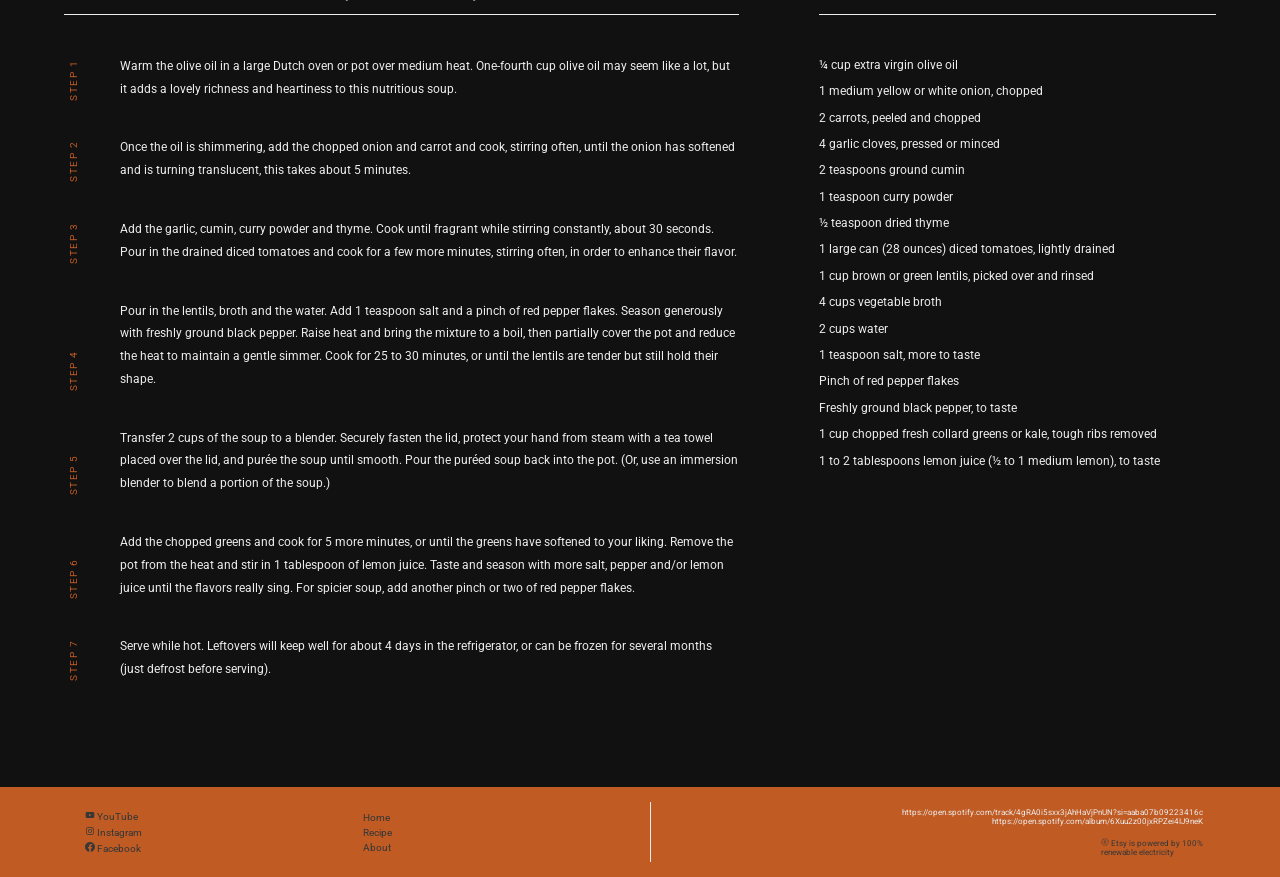
==== commit a8b5e0f6: "co" ====
--- a/recipe-details.html
+++ b/recipe-details.html
@@ -246,7 +246,6 @@
 </section>
 
 
---
 
  <!-- INSTRUCTIONS (BONUS) + INGREDIENTS -->
   <section class="bonus">
@@ -306,16 +305,6 @@
     </aside>
   </section>
 
-
-
-
-
-
-
-
-
-
-        
 <!-- Footer -->
         <section class="footer">
 
--- a/css/style.css
+++ b/css/style.css
@@ -162,6 +162,7 @@
     justify-content: center;
     align-items: center;
     z-index: 10;
+    position: fixed;
     position: absolute;
     top: 20px;
     left: 0;
@@ -473,6 +474,7 @@
     text-transform: uppercase;
 }
 
+
 .in_the_kitchen{
     display: grid;
     grid-template-columns: repeat(4, 1fr);
@@ -677,7 +679,7 @@
     color: var(--color-ligh);
     padding: 65px 0 30px;
     font-family: 'Roboto', sans-serif;
-     width: 90%;
+     width: 100%;
      max-width: 1200px;
     margin: 0 auto;
 }
@@ -827,10 +829,14 @@
 /* INSTRUCTIONS */
 
 .instructions {
-    margin-top: 35px;
-    width: var(--width-12col);
-    margin: 105px;
-
+    width: auto;
+    margin: 105px 80px;
+
+}
+
+.instructions .in_the_kitchen{
+    margin: 0 0 40px 0;
+    width: 100%;
 }
 
 .instructions h2 {
@@ -858,7 +864,7 @@
 
 
 
-/* -- BONUS SECTION -- */
+/*  BONUS SECTION  */
 .bonus {
     width: 90%;
     max-width: 1200px;
@@ -939,7 +945,7 @@
 /* BREADCRUMB */
 
 .chicken-category {
-    color: #8a8a8a;
+    color: var(--color-ligh);
     font-size: 11px;
     letter-spacing: 1px;
     text-transform: uppercase;
@@ -1005,8 +1011,8 @@
     justify-content: flex-start;
     gap: 35px;
     padding: 18px 0;
-    border-top: 1px solid #333333;
-    border-bottom: 1px solid #333333;
+    border-top: 1px solid var(--color-dark);
+    border-bottom: 1px solid var(--color-dark);
     margin-bottom: 30px;
 }
 
@@ -1071,7 +1077,7 @@
     text-transform: uppercase;
     padding-bottom: 18px;
     margin-bottom: 35px;
-    border-bottom: 1px solid #555555;
+    border-bottom: 1px solid var(--color-dark);
 }
 
 
@@ -1375,7 +1381,7 @@
         display: none;
     }
 
-    /*no sure if leave it like this or center it or some*/
+    /*i don't know*/
     .hero-text{
     grid-column: 2 / span 4;
     grid-row: 1;
@@ -1383,7 +1389,7 @@
     color: var(--background-color-light);
     }
 
-    /*no va no se que le pica*/
+    /*amazing */
 
    .hero-search{
     justify-content: center;
